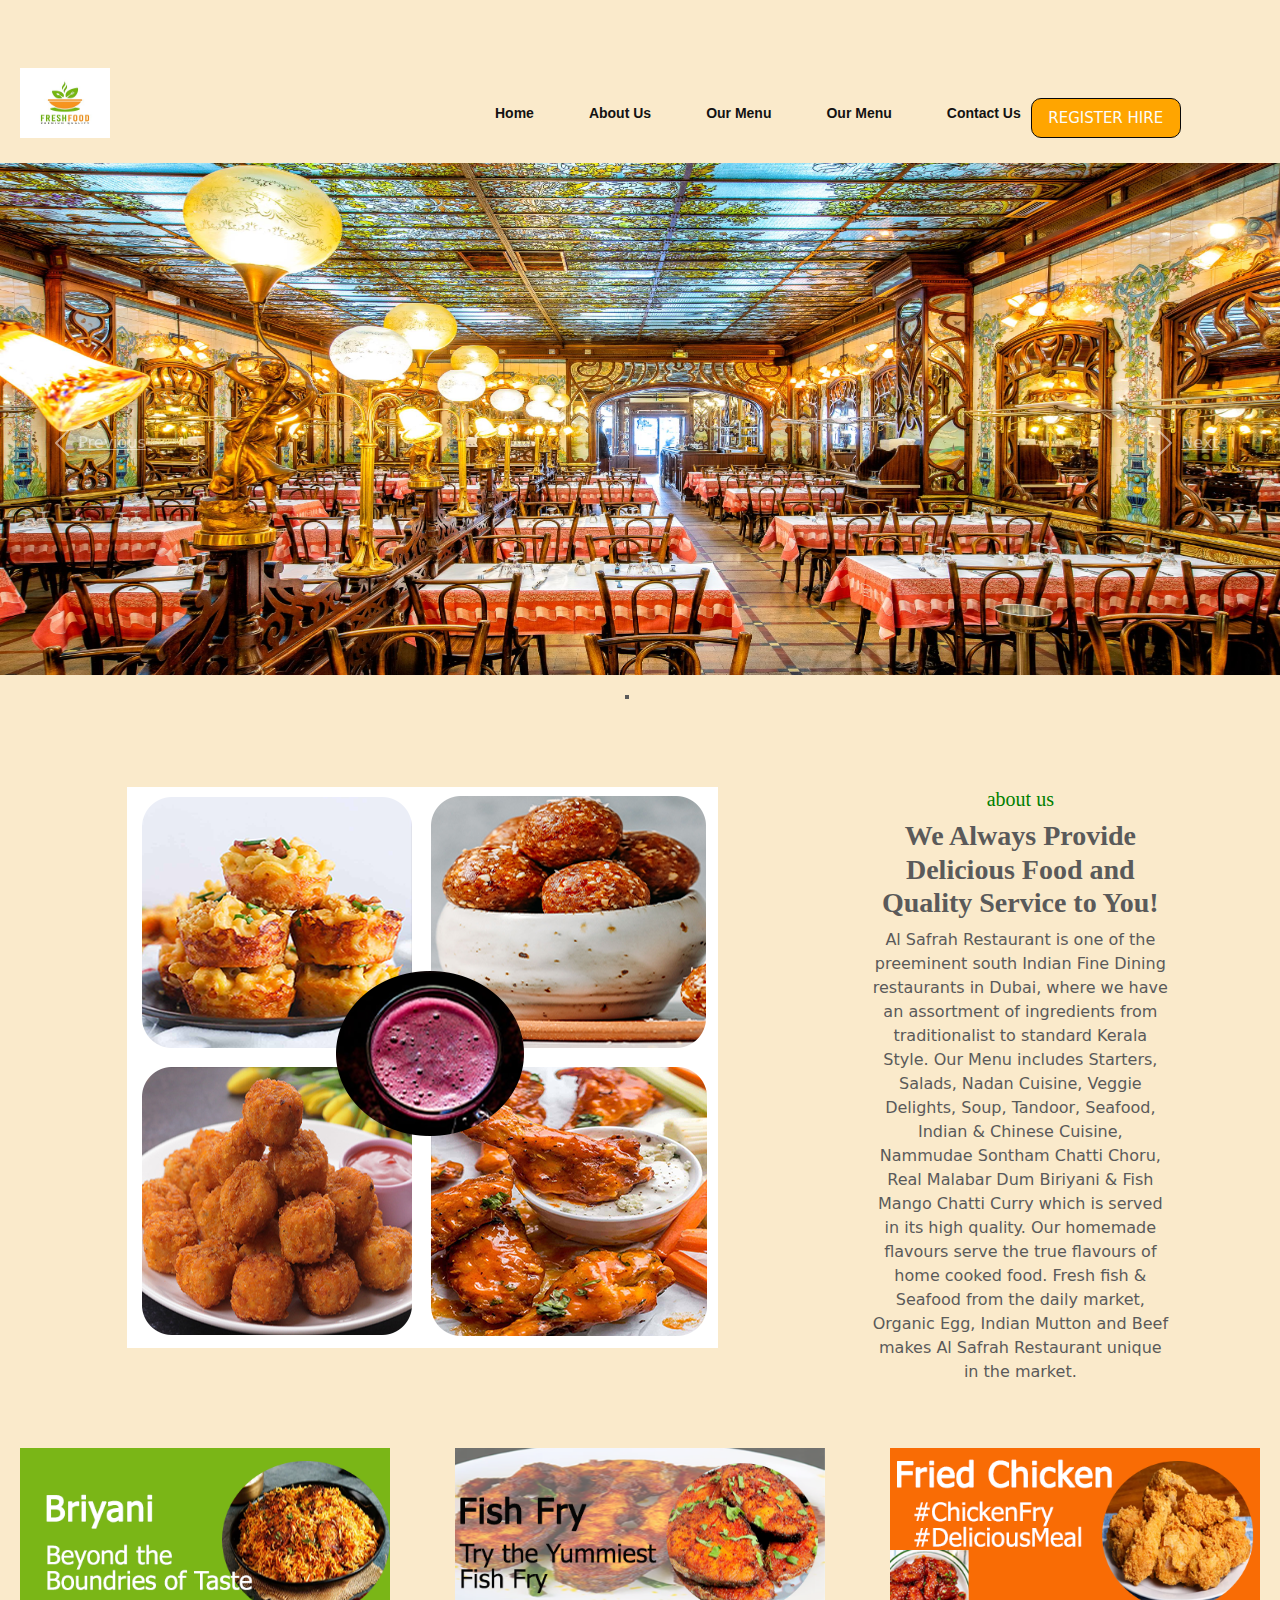
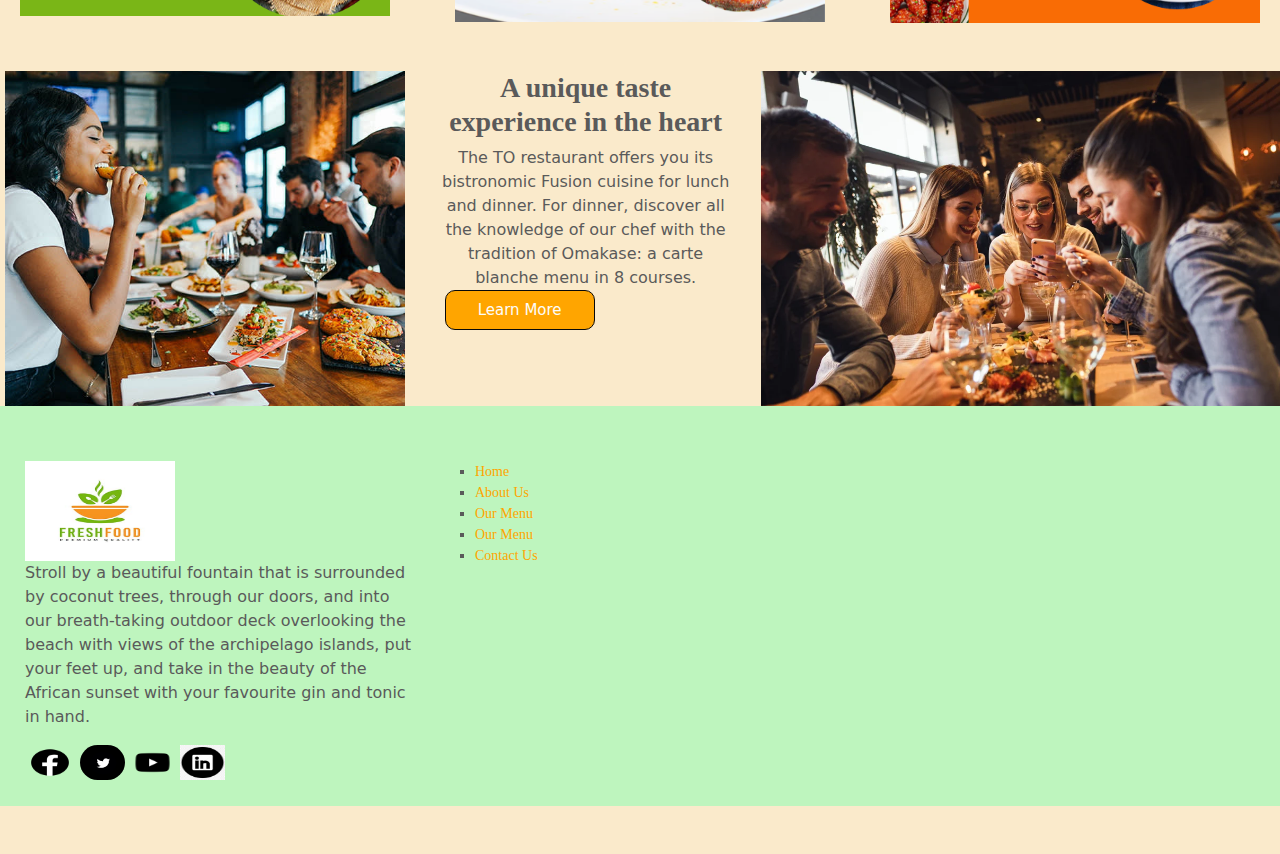
==== index.html @ cebdc0dc "first commit" ====
<!DOCTYPE html>
<html>
    <head>
      <title>KATOSHO</title>
      <link rel="stylesheet" href="assets/css/bootstrap/bootstrap.css">
      <link rel="stylesheet" href="assets/css/bootstrap/bootstrap.min.css">
      <link rel="stylesheet" href="assets/js/bootstrap.bundle.min.js">
      <link rel="stylesheet" href="assets/js/bootstrap.bundle.js">
      <link rel="stylesheet" href="assets/css/style.css">
      <link rel="stylesheet" href="assets/css/carousel.css">
    </head>

    <body>
      <div class="header">
        <div class="logo">
          <img src="assets/images/loogo.jpg" alt="logo" width="90" height="70">
        </div>

        <div class="menu">
          <ul>
            <li><a href="index.html">Home</a></li>
            <li><a href="pages/about.html">About Us</a></li>
            <li><a href="pages/service.html">Our Menu</a></li>
            <li><a href="pages/menu.html">Our Menu</a></li>
            <li><a href="pages/contact.html">Contact Us</a></li>
          </ul>
        </div>
        <button class="pg"><a href="#">REGISTER HIRE</a></button>
      </div>
      
      <div id="carouselExampleIndicators" class="carousel slide" data-ride="carousel">
        <ol class="carousel-indicators">
          <li data-target="#carouselExampleIndicators" data-slide-to="0" class="active"></li>
          <li data-target="#carouselExampleIndicators" data-slide-to="1"></li>
          <li data-target="#carouselExampleIndicators" data-slide-to="2"></li>
        </ol>

        <div class="carousel-inner">
          <div class="carousel-item active mb-5" data-bs-interval="1000">
          <img src="assets/images/restaurants.jpg" alt="First slide" width="100%" height="500px">
          </div>
          <div class="carousel-item mb-5" data-bs-interval="1000">
            <img src="assets/images/Pizza.jpg" alt="Second slide" width="100%" height="500px">
          </div>
          <div class="carousel-item mb-5">
            <img class="d-block w-100" src="assets/images/french.jpg" alt="Third slide" width="100%" height="500px">
          </div>
        </div>

        <a class="carousel-control-prev" href="#carouselExampleIndicators" role="button" data-slide="prev">
          <span class="carousel-control-prev-icon" aria-hidden="true"></span>
          <span class="sr-only">Previous</span>
        </a>
        <a class="carousel-control-next" href="#carouselExampleIndicators" role="button" data-slide="next">
          <span class="carousel-control-next-icon" aria-hidden="true"></span>
          <span class="sr-only">Next</span>
        </a>
      </div>
    </div>   
      
    <div class="grid-container">
      <!-- <div class="content">
        <h2 style="color: orange;">JESSY FRESH FOOD</h2>
      </div> -->
      <div class="row">
        <div class="col-8">
          <img src="assets/images/menu.png">
        </div>
        <div class="col-3">
          <h5>about us</h5>
          <h3>We Always Provide Delicious Food and Quality Service to You!</h3>
          <p>
            Al Safrah Restaurant is one of the preeminent south Indian Fine Dining restaurants in Dubai, where we have an assortment of ingredients from traditionalist to standard Kerala Style. Our Menu includes Starters, Salads, Nadan Cuisine, Veggie Delights, Soup, Tandoor, Seafood, Indian & Chinese Cuisine, Nammudae Sontham Chatti Choru, Real Malabar Dum Biriyani & Fish Mango Chatti Curry which is served in its high quality. Our homemade flavours serve the true flavours of home cooked food.
            Fresh fish & Seafood from the daily market, Organic Egg, Indian Mutton and Beef makes Al Safrah Restaurant unique in the market.</p>
        </div>
      </div>

      <div class="row mt-5">
        <div class="col">
          <img src="assets/images/biryani.png" width="370px">
        </div>
        <div class="col">
            <img src="assets/images/chiken.png" width="370px">
        </div>
        <div class="col">
          <img src="assets/images/fish.png" width="370px">
        </div>
      </div>

      <div class="row mt-5">
        <div class="col-4">
          <img src="assets/images/food.jpg"  width="400px">
        </div>
        <div class="col-3 text-center">
          <h3>A unique taste experience in the heart</h3>
          <p>
            The TO restaurant offers you its bistronomic Fusion cuisine for lunch and dinner.
            For dinner, discover all the knowledge of our chef with the tradition of Omakase: a carte blanche menu in 8 courses.
          </p><br>
          <button class="pg"><a href="pages/about.html">Learn More</a></button>
        </div>
        <div class="col-4 ">
          <img src="assets/images/friends.webp" width="530px">
        </div>
      </div>
    </div>
            
    <footer>
      <div class="foot mt-5">
        <div class="row">
          <div class="col-4">
            <img class="log" src="assets/images/loogo.jpg" width="150px" height="100px">
          <P>
            Stroll by a beautiful fountain that is surrounded by coconut trees, through our doors, and into our breath-taking outdoor deck overlooking the beach with views of the archipelago islands, put your feet up, and take in the beauty of the African sunset with your favourite gin and tonic in hand.
          </P>
          <div class="icon">
            <img src="assets/icon/facebook.webp" width="50px" height="35px">
            <img class="ico" src="assets/icon/twiter.jpg" width="45px" height="35px">
            <img src="assets/icon/youtube.webp" width="45px" height="35px">
            <img src="assets/icon/linkedin.png" width="45px" height="35px">
          </div>
          </div>
          <div class="col-3">
            <ol>
              <li><a href="index.html">Home</a></li>
              <li><a href="pages/about.html">About Us</a></li>
              <li><a href="pages/service.html">Our Menu</a></li>
              <li><a href="pages/menu.html">Our Menu</a></li>
              <li><a href="pages/contact.html">Contact Us</a></li>
            </ol>
          </div>
          <div class="col">

          </div>
        </div>
      </div>
    </footer>
     <script src="assets/js/bootstrap.bundle.js"></script>
      <script src="assets/js/bootstrap.bundle.min.js"></script>
      <script src="assets/js/bootstrap.bundle.js.map"></script>
      <script src="assets/js/bootstrap.bundle.min.js.map"></script>
      <script type="text/javascript">
      </script>
      </script>
      </bdy>
    </body>
  </html>    
  
  
    <!-- <nav class="navbar navbar-expand-sm navbar-light bg-light">
          <div class="container">
            <a class="navbar-brand" href="#"><img src="assets/images/loogo.jpg" width="80px" height="60px"></a>
            <button class="navbar-toggler" type="button" data-toggle="collapse" data-target="#navbarSupportedContent" aria-controls="navbarSupportedContent" aria-expanded="false" aria-label="Toggle navigation">
              <span class="navbar-toggler-icon"></span>
            </button>
          
            <div class="collapse navbar-collapse" id="navbarSupportedContent">
              <ul class="navbar-nav mr-auto">
                <li class="nav-item active">
                  <a class="nav-link" href="index.html">Home <span class="sr-only"></span></a>
                </li>
                <li class="nav-item">
                  <a class="nav-link" href="pages/about.html">About Us</a>
                </li>
                <li class="nav-item dropdown">
                  <a class="nav-link dropdown-toggle" href="pages/service.html" id="navbarDropdown" role="button" data-toggle="dropdown" aria-haspopup="true" aria-expanded="false">
                    Our Services
                  </a>
                  <div class="dropdown-menu" aria-labelledby="navbarDropdown">
                    <a class="dropdown-item" href="pages/menu.html">Our Menu</a>
                    <a class="dropdown-item" href="pages/booking.html">Booking Hire</a>
                    <div class="dropdown-divider"></div>
                    <a class="dropdown-item" href="#">more</a>
                  </div>
                </li>
                <li class="nav-item">
                  <a class="nav-link disabled" href="pages/contact.html">Contact Us</a>
                </li>
              </ul>
            </div>
          </nav>
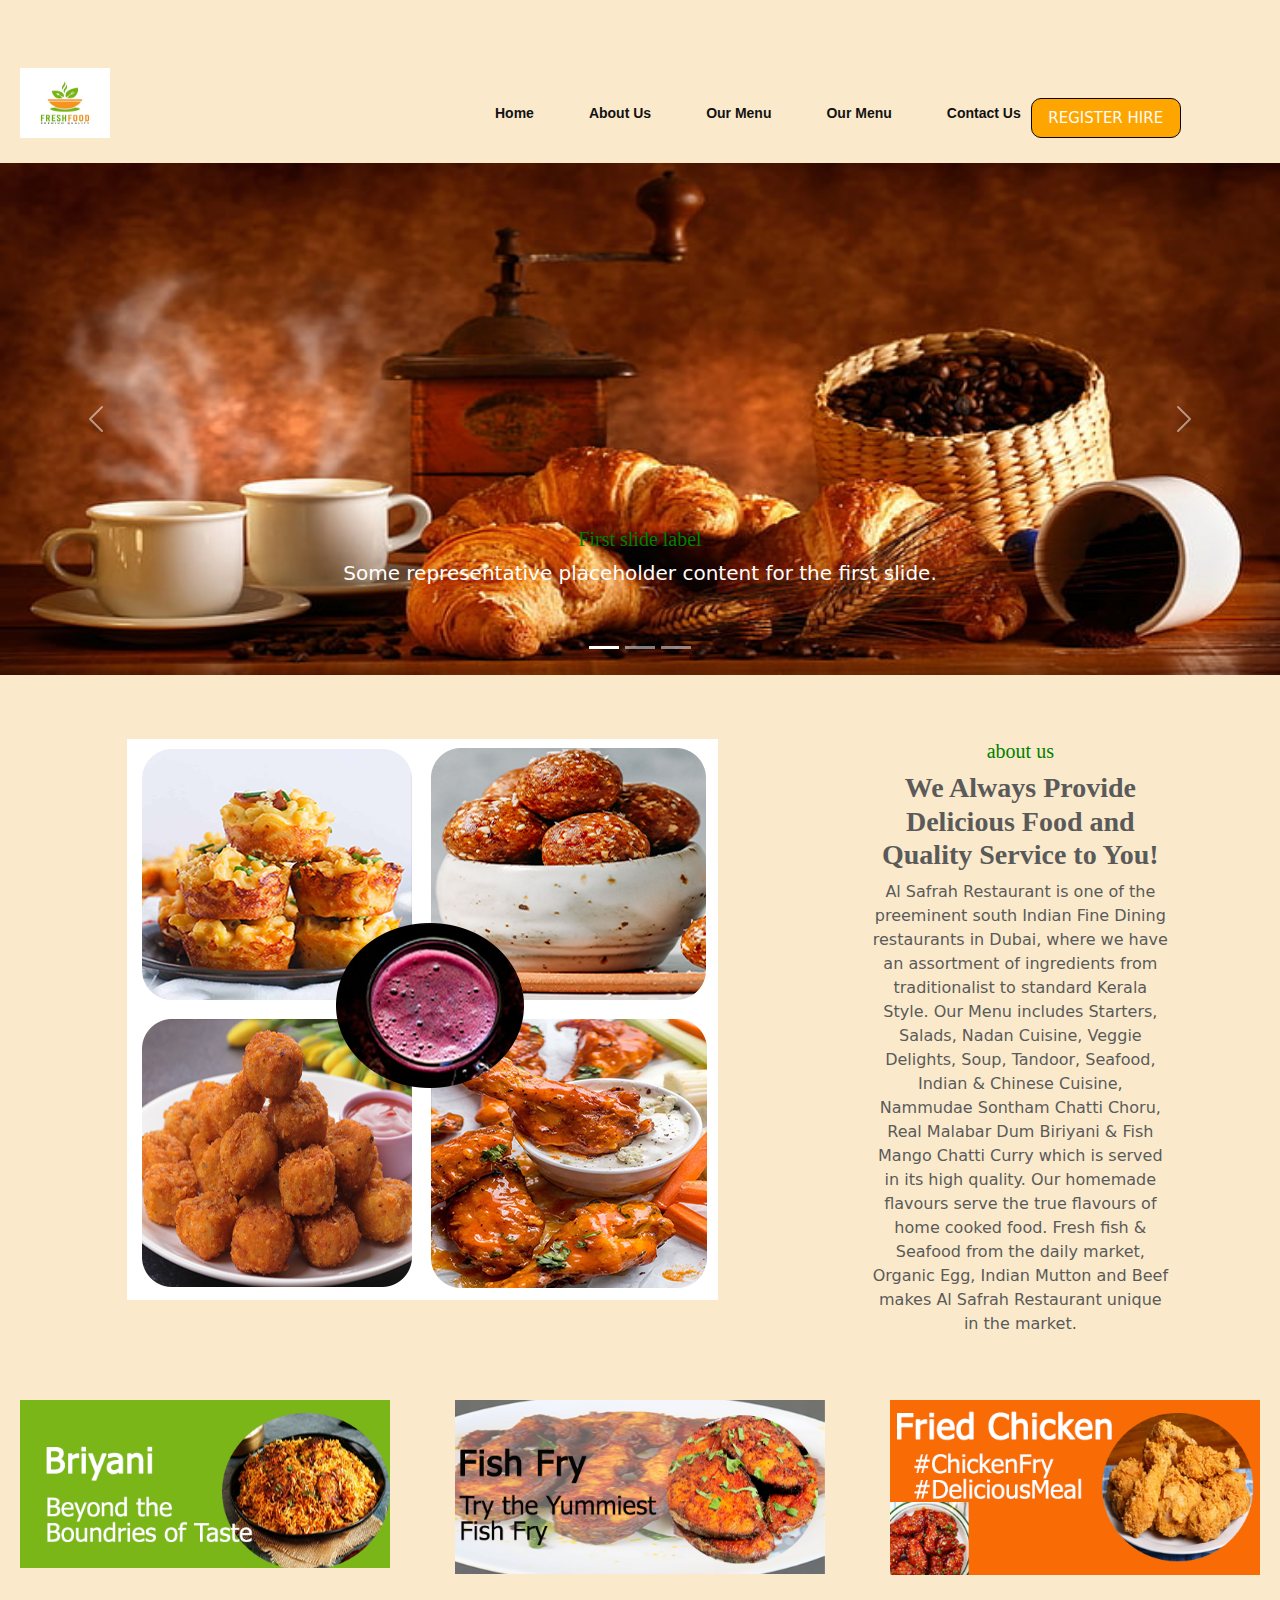
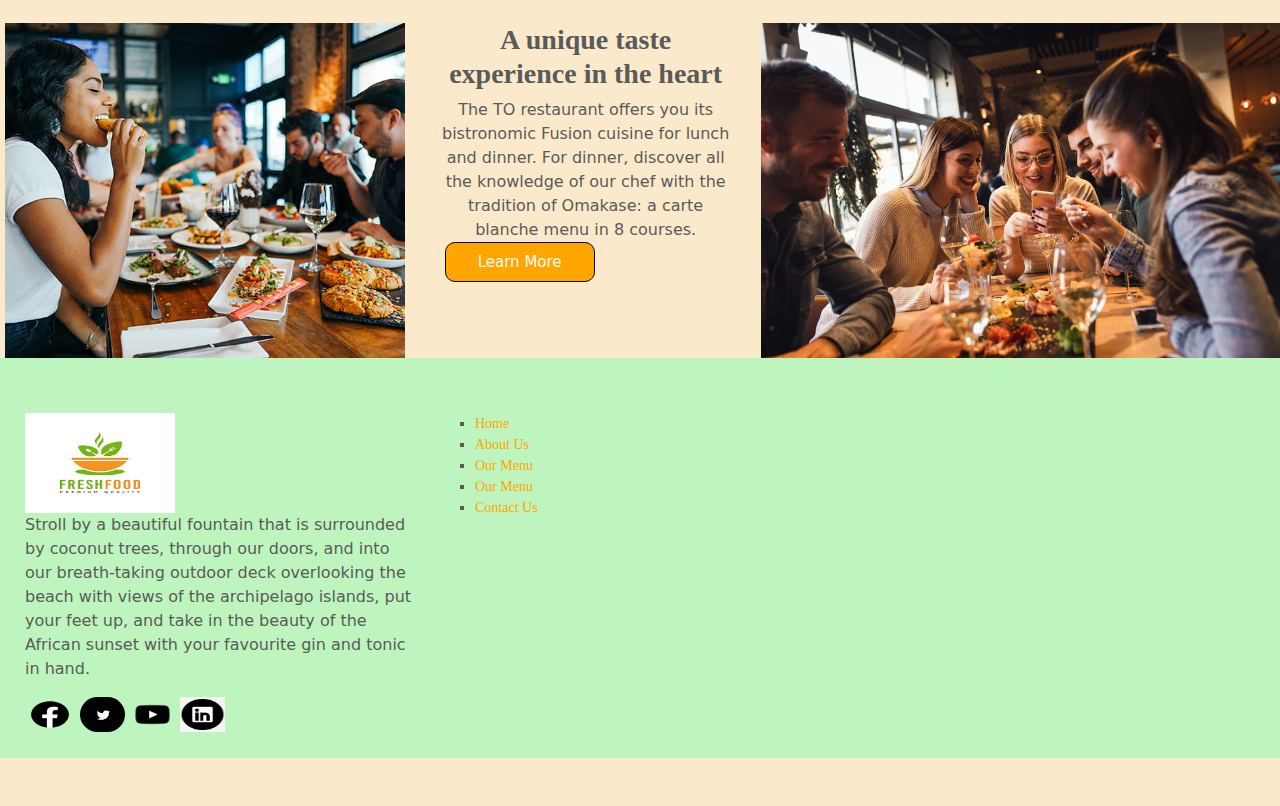
==== commit 0ce05023: "Slider Transition" ====
--- a/index.html
+++ b/index.html
@@ -27,35 +27,47 @@
         </div>
         <button class="pg"><a href="#">REGISTER HIRE</a></button>
       </div>
-      
-      <div id="carouselExampleIndicators" class="carousel slide" data-ride="carousel">
-        <ol class="carousel-indicators">
-          <li data-target="#carouselExampleIndicators" data-slide-to="0" class="active"></li>
-          <li data-target="#carouselExampleIndicators" data-slide-to="1"></li>
-          <li data-target="#carouselExampleIndicators" data-slide-to="2"></li>
-        </ol>
-
+      <!-- SLIDER START HERE -->
+      <div id="carouselExampleCaptions" class="carousel slide" data-bs-ride="carousel">
+        <div class="carousel-indicators">
+          <button type="button" data-bs-target="#carouselExampleCaptions" data-bs-slide-to="0" class="active" aria-current="true" aria-label="Slide 1"></button>
+          <button type="button" data-bs-target="#carouselExampleCaptions" data-bs-slide-to="1" aria-label="Slide 2"></button>
+          <button type="button" data-bs-target="#carouselExampleCaptions" data-bs-slide-to="2" aria-label="Slide 3"></button>
+        </div>
         <div class="carousel-inner">
-          <div class="carousel-item active mb-5" data-bs-interval="1000">
-          <img src="assets/images/restaurants.jpg" alt="First slide" width="100%" height="500px">
+          <div class="carousel-item active">
+            <img src="assets/images/slider/french.jpg" class="d-block w-100" alt="...">
+            <div class="carousel-caption d-none d-md-block">
+              <h5>First slide label</h5>
+              <p>Some representative placeholder content for the first slide.</p>
+            </div>
           </div>
-          <div class="carousel-item mb-5" data-bs-interval="1000">
-            <img src="assets/images/Pizza.jpg" alt="Second slide" width="100%" height="500px">
+          <div class="carousel-item">
+            <img src="assets/images/slider/coffee.jpg" class="d-block w-100" alt="...">
+            <div class="carousel-caption d-none d-md-block">
+              <h5>Second slide label</h5>
+              <p>Some representative placeholder content for the second slide.</p>
+            </div>
           </div>
-          <div class="carousel-item mb-5">
-            <img class="d-block w-100" src="assets/images/french.jpg" alt="Third slide" width="100%" height="500px">
+          <div class="carousel-item">
+            <img src="assets/images/slider/rest2.jpg" class="d-block w-100" alt="...">
+            <div class="carousel-caption d-none d-md-block">
+              <h5>Third slide label</h5>
+              <p>Some representative placeholder content for the third slide.</p>
+            </div>
           </div>
         </div>
+        <button class="carousel-control-prev" type="button" data-bs-target="#carouselExampleCaptions" data-bs-slide="prev">
+          <span class="carousel-control-prev-icon" aria-hidden="true"></span>
+          <span class="visually-hidden">Previous</span>
+        </button>
+        <button class="carousel-control-next" type="button" data-bs-target="#carouselExampleCaptions" data-bs-slide="next">
+          <span class="carousel-control-next-icon" aria-hidden="true"></span>
+          <span class="visually-hidden">Next</span>
+        </button>
+      </div>
+      <!-- SLIDER END HERE  -->
 
-        <a class="carousel-control-prev" href="#carouselExampleIndicators" role="button" data-slide="prev">
-          <span class="carousel-control-prev-icon" aria-hidden="true"></span>
-          <span class="sr-only">Previous</span>
-        </a>
-        <a class="carousel-control-next" href="#carouselExampleIndicators" role="button" data-slide="next">
-          <span class="carousel-control-next-icon" aria-hidden="true"></span>
-          <span class="sr-only">Next</span>
-        </a>
-      </div>
     </div>   
       
     <div class="grid-container">
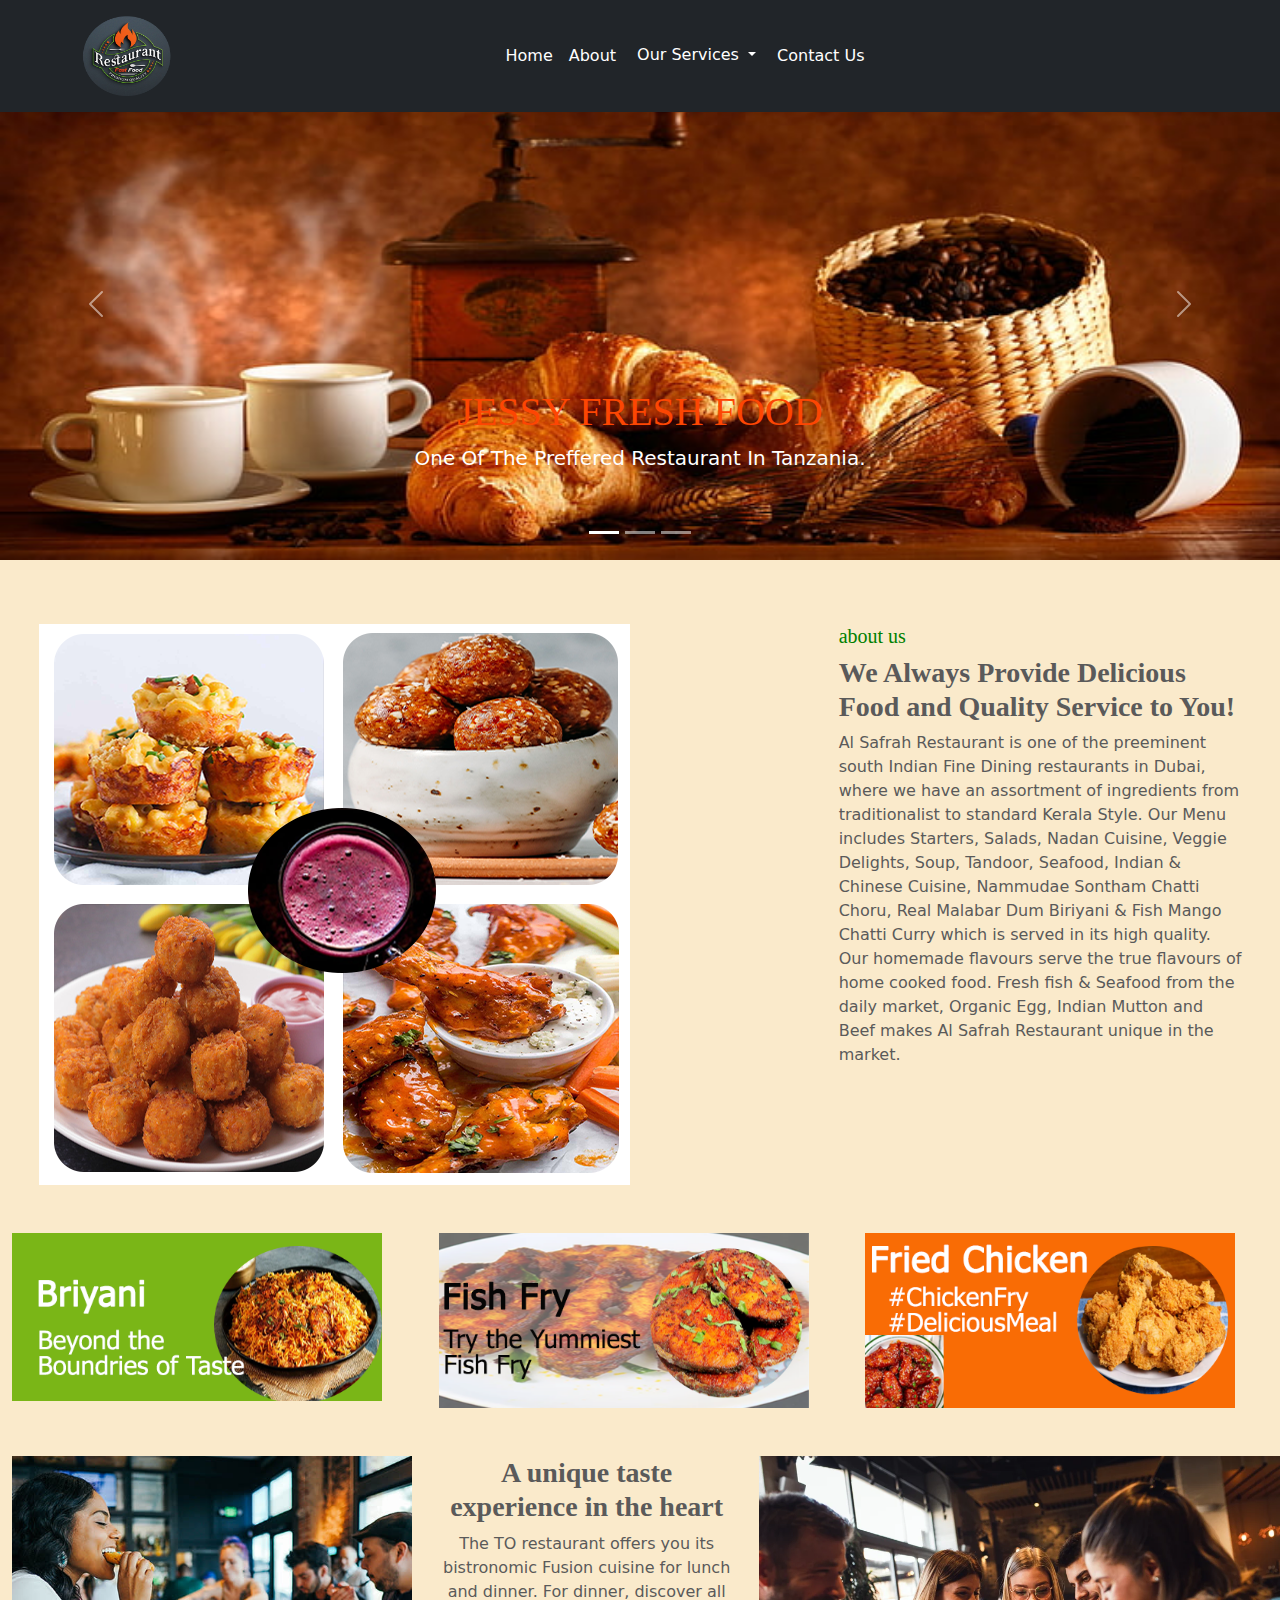
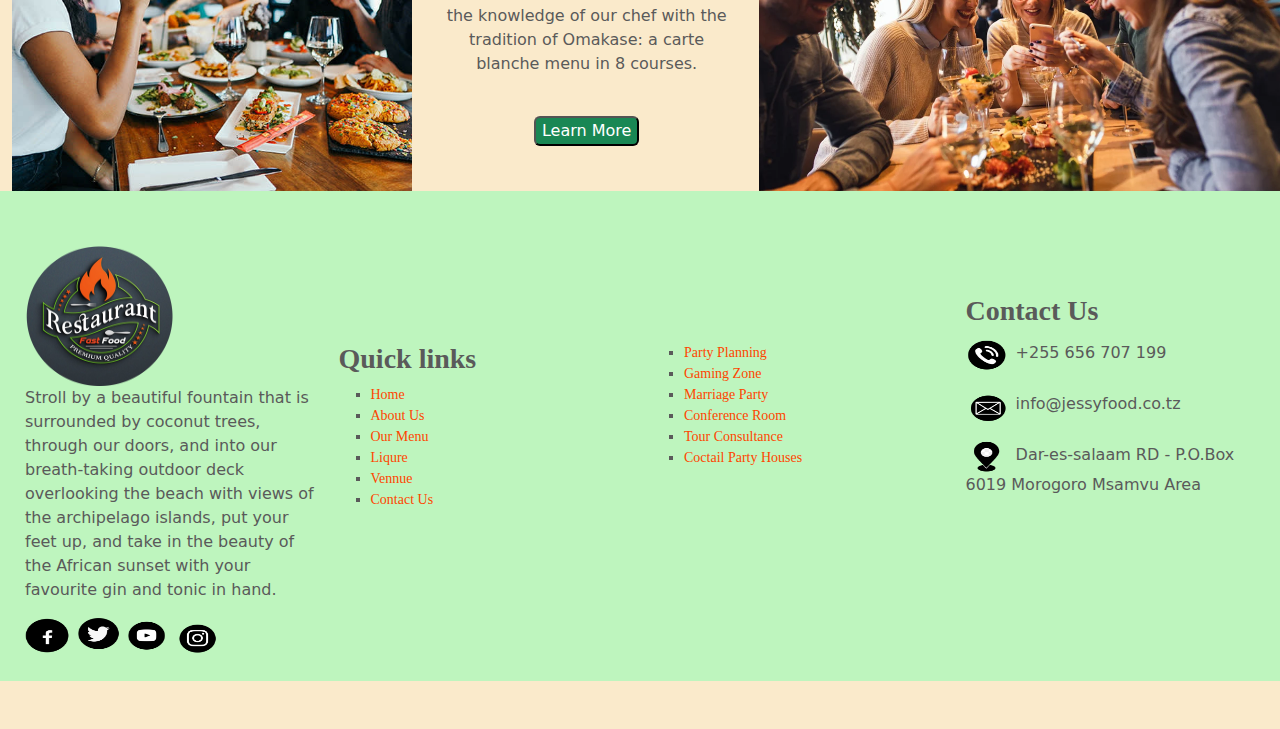
==== commit 3724d0e6: "i change header, design new pages" ====
--- a/index.html
+++ b/index.html
@@ -1,193 +1,237 @@
 <!DOCTYPE html>
 <html>
-    <head>
-      <title>KATOSHO</title>
-      <link rel="stylesheet" href="assets/css/bootstrap/bootstrap.css">
-      <link rel="stylesheet" href="assets/css/bootstrap/bootstrap.min.css">
-      <link rel="stylesheet" href="assets/js/bootstrap.bundle.min.js">
-      <link rel="stylesheet" href="assets/js/bootstrap.bundle.js">
-      <link rel="stylesheet" href="assets/css/style.css">
-      <link rel="stylesheet" href="assets/css/carousel.css">
-    </head>
-
-    <body>
-      <div class="header">
-        <div class="logo">
-          <img src="assets/images/loogo.jpg" alt="logo" width="90" height="70">
-        </div>
-
-        <div class="menu">
-          <ul>
+
+<head> 
+  <meta charset="UTF-8">
+  <meta name="viewport" content="width=device-width, initial-scale=1.0">
+  <title>KATOSHO</title>
+  <link rel="stylesheet" href="assets/css/bootstrap/bootstrap.css">
+  <link rel="stylesheet" href="assets/css/bootstrap/bootstrap.min.css">
+  <link rel="stylesheet" href="assets/js/bootstrap.bundle.min.js">
+  <link rel="stylesheet" href="assets/js/bootstrap.bundle.js">
+  <link rel="stylesheet" href="assets/css/style.css"> 
+  <link rel="stylesheet" href="assets/css/carousel.css">
+
+  <style>
+    .corousel-image-size{
+      height: 109vh;
+    }
+  </style>
+</head>
+
+<body>
+  <!-- NAVBAR START HERE -->
+  <nav class="navbar fixed-top navbar-expand-lg navbar-dark bg-dark p-md-3">
+    <div class="container">
+      <img src="assets/images/logo.png" width="90px" height="80px">
+      <button
+        type="button"
+        class="navbar-toggler"
+        data-bs-target="#navbarNav"
+        data-bs-taggle="collapse"
+        aria-controls="navbarNav"
+        aria-expanded="false"
+        aria-lable="toggle navbar"
+        >
+        <span class="navbar-toggler-icon"></span>
+      </button>
+      <div class="collapse navbar-collapse" id="navbarNav">
+        <div class="mx-auto">
+          <ul class="navbar-nav">
+            <li class="nav-item">
+              <a href="index.html" class="nav-link text-white">Home</a>
+            </li>
+            <li class="nav-item">
+              <a href="pages/about.html" class="nav-link text-white">About</a>
+            </li>
+            <li class="nav-item">
+              <div class="dropdown">
+                <button class="btn text-white dropdown-toggle" type="button" id="dropdownMenuButton1" data-bs-toggle="dropdown" aria-expanded="false">
+                  Our Services
+                </button>
+                <ul class="dropdown-menu" aria-labelledby="dropdownMenuButton1">
+                  <li><a class="dropdown-item" href="pages/menu.html">Menu</a></li>
+                  <li><a class="dropdown-item" href="pages/booking.html">Venue</a></li>
+                  <li><a class="dropdown-item" href="pages/liqure.html">Liqure</a></li>
+                </ul>
+              </div>
+            </li>
+            <li class="nav-item">
+              <a href="pages/contact.html" class="nav-link text-white">Contact Us</a>
+            </li>
+          </ul>
+        </div>
+      </div>
+    </div>
+  </nav>
+  <!-- NAVBAR END HERE -->
+
+  <!-- SLIDER START HERE -->
+  <div id="carouselExampleCaptions" class="carousel slide" data-bs-ride="carousel">
+    <div class="carousel-indicators">
+      <button type="button" data-bs-target="#carouselExampleCaptions" data-bs-slide-to="0" class="active"
+        aria-current="true" aria-label="Slide 1"></button>
+      <button type="button" data-bs-target="#carouselExampleCaptions" data-bs-slide-to="1"
+        aria-label="Slide 2"></button>
+      <button type="button" data-bs-target="#carouselExampleCaptions" data-bs-slide-to="2"
+        aria-label="Slide 3"></button>
+    </div>
+    <div class="carousel-inner">
+      <div class="carousel-item active">
+        <img src="assets/images/slider/french.jpg" class="d-block w-100 corousel-image-size" alt="...">
+        <div class="carousel-caption d-none d-md-block">
+          <h1>JESSY FRESH FOOD</h1>
+          <p>One Of The Preffered Restaurant In Tanzania.</p>
+        </div>
+      </div>
+      <div class="carousel-item">
+        <img src="assets/images/slider/coffee.jpg" class="d-block w-100 " alt="...">
+        <div class="carousel-caption d-none d-md-block">
+          <h1>JESSY FRESH FOOD</h1>
+          <p>One Of The Preffered Restaurant In Tanzania.</p>
+        </div>
+      </div>
+      <div class="carousel-item">
+        <img src="assets/images/slider/rest2.jpg" class="d-block w-100 " alt="...">
+        <div class="carousel-caption d-none d-md-block">
+          <h1>JESSY FRESH FOOD</h1>
+          <p>One Of The Preffered Restaurant In Tanzania.</p>
+        </div>
+      </div>
+    </div>
+    <button class="carousel-control-prev" type="button" data-bs-target="#carouselExampleCaptions" data-bs-slide="prev">
+      <span class="carousel-control-prev-icon" aria-hidden="true"></span>
+      <span class="visually-hidden">Previous</span>
+    </button>
+    <button class="carousel-control-next" type="button" data-bs-target="#carouselExampleCaptions" data-bs-slide="next">
+      <span class="carousel-control-next-icon" aria-hidden="true"></span>
+      <span class="visually-hidden">Next</span>
+    </button>
+  </div>
+  <!-- SLIDER END HERE> -->
+  <div class="container-fluid">
+    <div class="row justify-content-sm-around">
+        <div class="col-7">
+          <img src="assets/images/menu.png">
+        </div>
+        <div class="col-4">
+          <h5>about us</h5>
+          <h3>We Always Provide Delicious Food and Quality Service to You!</h3>
+          <p>
+            Al Safrah Restaurant is one of the preeminent south Indian Fine Dining restaurants in Dubai, where we have an
+            assortment of ingredients from traditionalist to standard Kerala Style. Our Menu includes Starters, Salads,
+            Nadan Cuisine, Veggie Delights, Soup, Tandoor, Seafood, Indian & Chinese Cuisine, Nammudae Sontham Chatti
+            Choru, Real Malabar Dum Biriyani & Fish Mango Chatti Curry which is served in its high quality. Our homemade
+            flavours serve the true flavours of home cooked food.
+            Fresh fish & Seafood from the daily market, Organic Egg, Indian Mutton and Beef makes Al Safrah Restaurant
+            unique in the market.
+          </p>
+        </div>
+    </div>
+
+    <div class="row mt-5">
+      <div class="col">
+        <img src="assets/images/biryani.png" width="370px">
+      </div>
+      <div class="col">
+        <img src="assets/images/chiken.png" width="370px">
+      </div>
+      <div class="col">
+        <img src="assets/images/fish.png" width="370px">
+      </div>
+    </div>
+
+    <div class="row mt-5">
+      <div class="col-4">
+        <img src="assets/images/food.jpg" width="400px">
+      </div>
+      <div class="col-3 text-center">
+        <h3>A unique taste experience in the heart</h3>
+        <p>
+          The TO restaurant offers you its bistronomic Fusion cuisine for lunch and dinner.
+          For dinner, discover all the knowledge of our chef with the tradition of Omakase: a carte blanche menu in 8
+          courses.
+        </p><br>
+        <button class="button bg-success rounded"><a class="text-decoration-none text-white" href="pages/about.html">Learn More</a></button>
+      </div>
+      <div class="col-4 ">
+        <img src="assets/images/friends.webp" width="530px">
+      </div>
+    </div>
+  </div>
+
+  <!-- FOOTER -->
+  <footer>
+    <div class="footer mt-5">
+      <div class="row">
+        <div class="col-3">
+          <img class="log" src="assets/images/logo.png" width="150px" height="140px">
+          <P>
+            Stroll by a beautiful fountain that is surrounded by coconut trees, through our doors, and into our
+            breath-taking outdoor deck overlooking the beach with views of the archipelago islands, put your feet up,
+            and take in the beauty of the African sunset with your favourite gin and tonic in hand.
+          </P>
+          <div class="icon">
+            <img src="assets/icon/facebook.png" width="45px" height="35px">
+            <img src="assets/icon/twiter.png" width="45px" height="35px">
+            <img src="assets/icon/youtube.png" width="45px" height="35px">
+            <img src="assets/icon/instagram.png" width="45px" height="35px">
+          </div>
+        </div>
+        <div class="col-3 mt-5 py-5">
+          <h3>Quick links</h3>
+          <ol>
             <li><a href="index.html">Home</a></li>
             <li><a href="pages/about.html">About Us</a></li>
-            <li><a href="pages/service.html">Our Menu</a></li>
             <li><a href="pages/menu.html">Our Menu</a></li>
+            <li><a href="pages/liqure.html">Liqure</a></li>
+            <li><a href="pages/booking.html">Vennue</a></li>
             <li><a href="pages/contact.html">Contact Us</a></li>
-          </ul>
-        </div>
-        <button class="pg"><a href="#">REGISTER HIRE</a></button>
-      </div>
-      <!-- SLIDER START HERE -->
-      <div id="carouselExampleCaptions" class="carousel slide" data-bs-ride="carousel">
-        <div class="carousel-indicators">
-          <button type="button" data-bs-target="#carouselExampleCaptions" data-bs-slide-to="0" class="active" aria-current="true" aria-label="Slide 1"></button>
-          <button type="button" data-bs-target="#carouselExampleCaptions" data-bs-slide-to="1" aria-label="Slide 2"></button>
-          <button type="button" data-bs-target="#carouselExampleCaptions" data-bs-slide-to="2" aria-label="Slide 3"></button>
-        </div>
-        <div class="carousel-inner">
-          <div class="carousel-item active">
-            <img src="assets/images/slider/french.jpg" class="d-block w-100" alt="...">
-            <div class="carousel-caption d-none d-md-block">
-              <h5>First slide label</h5>
-              <p>Some representative placeholder content for the first slide.</p>
-            </div>
-          </div>
-          <div class="carousel-item">
-            <img src="assets/images/slider/coffee.jpg" class="d-block w-100" alt="...">
-            <div class="carousel-caption d-none d-md-block">
-              <h5>Second slide label</h5>
-              <p>Some representative placeholder content for the second slide.</p>
-            </div>
-          </div>
-          <div class="carousel-item">
-            <img src="assets/images/slider/rest2.jpg" class="d-block w-100" alt="...">
-            <div class="carousel-caption d-none d-md-block">
-              <h5>Third slide label</h5>
-              <p>Some representative placeholder content for the third slide.</p>
-            </div>
-          </div>
-        </div>
-        <button class="carousel-control-prev" type="button" data-bs-target="#carouselExampleCaptions" data-bs-slide="prev">
-          <span class="carousel-control-prev-icon" aria-hidden="true"></span>
-          <span class="visually-hidden">Previous</span>
-        </button>
-        <button class="carousel-control-next" type="button" data-bs-target="#carouselExampleCaptions" data-bs-slide="next">
-          <span class="carousel-control-next-icon" aria-hidden="true"></span>
-          <span class="visually-hidden">Next</span>
-        </button>
-      </div>
-      <!-- SLIDER END HERE  -->
-
-    </div>   
-      
-    <div class="grid-container">
-      <!-- <div class="content">
-        <h2 style="color: orange;">JESSY FRESH FOOD</h2>
-      </div> -->
-      <div class="row">
-        <div class="col-8">
-          <img src="assets/images/menu.png">
-        </div>
-        <div class="col-3">
-          <h5>about us</h5>
-          <h3>We Always Provide Delicious Food and Quality Service to You!</h3>
-          <p>
-            Al Safrah Restaurant is one of the preeminent south Indian Fine Dining restaurants in Dubai, where we have an assortment of ingredients from traditionalist to standard Kerala Style. Our Menu includes Starters, Salads, Nadan Cuisine, Veggie Delights, Soup, Tandoor, Seafood, Indian & Chinese Cuisine, Nammudae Sontham Chatti Choru, Real Malabar Dum Biriyani & Fish Mango Chatti Curry which is served in its high quality. Our homemade flavours serve the true flavours of home cooked food.
-            Fresh fish & Seafood from the daily market, Organic Egg, Indian Mutton and Beef makes Al Safrah Restaurant unique in the market.</p>
-        </div>
-      </div>
-
-      <div class="row mt-5">
-        <div class="col">
-          <img src="assets/images/biryani.png" width="370px">
-        </div>
-        <div class="col">
-            <img src="assets/images/chiken.png" width="370px">
-        </div>
-        <div class="col">
-          <img src="assets/images/fish.png" width="370px">
-        </div>
-      </div>
-
-      <div class="row mt-5">
-        <div class="col-4">
-          <img src="assets/images/food.jpg"  width="400px">
-        </div>
-        <div class="col-3 text-center">
-          <h3>A unique taste experience in the heart</h3>
-          <p>
-            The TO restaurant offers you its bistronomic Fusion cuisine for lunch and dinner.
-            For dinner, discover all the knowledge of our chef with the tradition of Omakase: a carte blanche menu in 8 courses.
-          </p><br>
-          <button class="pg"><a href="pages/about.html">Learn More</a></button>
-        </div>
-        <div class="col-4 ">
-          <img src="assets/images/friends.webp" width="530px">
-        </div>
-      </div>
-    </div>
-            
-    <footer>
-      <div class="foot mt-5">
-        <div class="row">
-          <div class="col-4">
-            <img class="log" src="assets/images/loogo.jpg" width="150px" height="100px">
-          <P>
-            Stroll by a beautiful fountain that is surrounded by coconut trees, through our doors, and into our breath-taking outdoor deck overlooking the beach with views of the archipelago islands, put your feet up, and take in the beauty of the African sunset with your favourite gin and tonic in hand.
-          </P>
-          <div class="icon">
-            <img src="assets/icon/facebook.webp" width="50px" height="35px">
-            <img class="ico" src="assets/icon/twiter.jpg" width="45px" height="35px">
-            <img src="assets/icon/youtube.webp" width="45px" height="35px">
-            <img src="assets/icon/linkedin.png" width="45px" height="35px">
-          </div>
-          </div>
-          <div class="col-3">
-            <ol>
-              <li><a href="index.html">Home</a></li>
-              <li><a href="pages/about.html">About Us</a></li>
-              <li><a href="pages/service.html">Our Menu</a></li>
-              <li><a href="pages/menu.html">Our Menu</a></li>
-              <li><a href="pages/contact.html">Contact Us</a></li>
-            </ol>
-          </div>
-          <div class="col">
-
-          </div>
-        </div>
-      </div>
-    </footer>
-     <script src="assets/js/bootstrap.bundle.js"></script>
-      <script src="assets/js/bootstrap.bundle.min.js"></script>
-      <script src="assets/js/bootstrap.bundle.js.map"></script>
-      <script src="assets/js/bootstrap.bundle.min.js.map"></script>
-      <script type="text/javascript">
-      </script>
-      </script>
-      </bdy>
-    </body>
-  </html>    
-  
-  
-    <!-- <nav class="navbar navbar-expand-sm navbar-light bg-light">
-          <div class="container">
-            <a class="navbar-brand" href="#"><img src="assets/images/loogo.jpg" width="80px" height="60px"></a>
-            <button class="navbar-toggler" type="button" data-toggle="collapse" data-target="#navbarSupportedContent" aria-controls="navbarSupportedContent" aria-expanded="false" aria-label="Toggle navigation">
-              <span class="navbar-toggler-icon"></span>
-            </button>
-          
-            <div class="collapse navbar-collapse" id="navbarSupportedContent">
-              <ul class="navbar-nav mr-auto">
-                <li class="nav-item active">
-                  <a class="nav-link" href="index.html">Home <span class="sr-only"></span></a>
-                </li>
-                <li class="nav-item">
-                  <a class="nav-link" href="pages/about.html">About Us</a>
-                </li>
-                <li class="nav-item dropdown">
-                  <a class="nav-link dropdown-toggle" href="pages/service.html" id="navbarDropdown" role="button" data-toggle="dropdown" aria-haspopup="true" aria-expanded="false">
-                    Our Services
-                  </a>
-                  <div class="dropdown-menu" aria-labelledby="navbarDropdown">
-                    <a class="dropdown-item" href="pages/menu.html">Our Menu</a>
-                    <a class="dropdown-item" href="pages/booking.html">Booking Hire</a>
-                    <div class="dropdown-divider"></div>
-                    <a class="dropdown-item" href="#">more</a>
-                  </div>
-                </li>
-                <li class="nav-item">
-                  <a class="nav-link disabled" href="pages/contact.html">Contact Us</a>
-                </li>
-              </ul>
-            </div>
-          </nav>+
+          </ol>
+        </div>
+
+        <div class="col-3 mt-5 py-5">
+          <ol>
+            <li><a href="#">Party Planning</a></li>
+            <li><a href="#">Gaming Zone</a></li>
+            <li><a href="#">Marriage Party</a></li>
+            <li><a href="#">Conference Room</a></li>
+            <li><a href="#">Tour Consultance</a></li>
+            <li><a href="#">Coctail Party Houses</a></li>
+        </div>
+
+        <div class="col-3 mt-5">
+          <h3>Contact Us</h3>
+          <p>
+            <img src="assets/icon/phone.png" width="45px" height="35px">
+            +255 656 707 199
+          </p>
+          <p>
+            <img src="assets/icon/email.png" width="45px" height="35px">
+            info@jessyfood.co.tz
+          </p>
+          <p>
+            <img src="assets/icon/location.png" width="45px" height="35px">
+            Dar-es-salaam RD - P.O.Box 6019 Morogoro Msamvu Area
+          </p>
+
+        </div>
+      </div>
+    </div>
+  </footer>
+  <script src="assets/js/bootstrap.bundle.min.js"></script>
+
+  <!-- <script>
+    var nav = document.querySelector('nav');
+
+    window.addEventListerner('scroll', function(){
+      if(window.pageYOffset > 100){
+        nav.classList.add('bg-dark', 'shadow');
+      } else{
+        nav.classList.remove('bg-dark', 'shadow') 
+      }
+    })
+  </script> -->
+</body>
+</html>--- a/assets/css/style.css
+++ b/assets/css/style.css
@@ -6,62 +6,10 @@
 
 
 
-.header{
-    width: 1200px;
-    height: 75px;
-    margin: -50;
-    margin-top: -300px;
-    padding: 20;
-    margin: 20px;
-    background: transparent;
+h1{
+    color:rgb(253, 70, 3);
+    font-family: 'nunito';
     
-}
-
-
-ul{
-    float: left;
-    display: flex;
-    padding-left: 420px;
-    text-align: center;
-    
-}
-
-ul li{
-    list-style: none;
-    margin-left: 55px;
-    margin-top: -35px;
-    font-size: 14px;
-    
-}
-
-ul li a{
-    text-decoration: none;
-    color: rgb(19, 18, 18);
-    font-family: sans-serif;
-    font-weight: bold;
-    transition: 0.4 ease-in-out;
-    
-}
-ul li a:hover{
-    color: orange;
-}
-
-.pg{
-    
-    width: 150px;
-    height: 40px;
-    background: orange;
-    border: 1px solid rgb(8, 8, 8);
-    border-radius: 10px;
-    margin-top: -40px;
-    float: left;
-    margin-left: 10px;
-}
-
-.pg a{
-    text-decoration: none;
-    color: rgb(252, 252, 250);
-    font-size: 15px;
 }
 
 .grid-container{
@@ -71,28 +19,8 @@
 }
 
 
-.content{
-    justify-content: center;
-    text-align: center;
-    font-family: 'tahoma';
-    margin-bottom: 30px;
-    
-}
 
-.content h2{
-    
-    font-weight: bold;
-    color: orange;
-}
 
-.content p{
-    margin: 0px;
-    padding-top: 10px;
-    padding-bottom: 10px;
-    padding-right: 250px;
-    padding-left: 250px;
-    font-size: 20px;
-}
 
 h5{
     font-family: 'cursive';
@@ -105,56 +33,15 @@
     font-weight: bold;
 }
 
-.col p{
-    font-family: 'spectral';
-}
-
-.pr{
-    
-    width: 150px;
-    height: 40px;
-    background: rgb(248, 4, 4);
-    border: 1px solid rgb(8, 8, 8);
-    border-radius: 10px;
-}
-
-.pr a{
-    text-decoration: none;
-    color: rgb(252, 252, 250);
-    font-size: 15px;
-}
-
-
-.grid-container{
-    text-align: center;
-    
-}
-
-.grid-container h2{
-    color: rgb(5, 5, 255);
-    font-weight: bold;
-}
-
-.par p{
-    margin: 30px;
-    justify-content: center;
-    font-size: 18px;
-}
 
 footer{
     width: 100%;
-    height: 400px;
+    height: 490px;
     background: rgb(190, 245, 190);
     padding-top: 7px;
     padding-left: 25px;
     padding-right: 25px;
 }
-
-.ico{
-    border-radius: 35px;
-}
-
-
 
 ol li{
     list-style:square;
@@ -166,10 +53,62 @@
     text-decoration: none;
     color: rgb(19, 18, 18);
     font-family: 'cursive';
-    color: orange;
+    color: orangered;
     transition: 0.4 ease-in-out;
     
 }
 ul li a:hover{
-    color: orange;
+    color: orangered;
 }
+
+
+/* .content{
+    justify-content: center;
+    text-align: center;
+    font-family: 'tahoma';
+    margin-bottom: 30px;
+    
+}
+
+.content h2{
+    
+    font-weight: bold;
+    color: orangered;
+}
+
+.content p{
+    margin: 0px;
+    padding-top: 10px;
+    padding-bottom: 10px;
+    padding-right: 250px;
+    padding-left: 250px;
+    font-size: 20px;
+} */
+
+/* .col p{
+    font-family: 'spectral';
+}
+
+.pr{
+    
+    width: 150px;
+    height: 40px;
+    background: orangered;
+    border: 1px solid rgb(8, 8, 8);
+    border-radius: 10px;
+}
+
+.pr a{
+    text-decoration: none;
+    color: rgb(252, 252, 250);
+    font-size: 15px;
+} */
+
+
+
+
+/* .par p{
+    margin: 30px;
+    justify-content: center;
+    font-size: 18px;
+} */
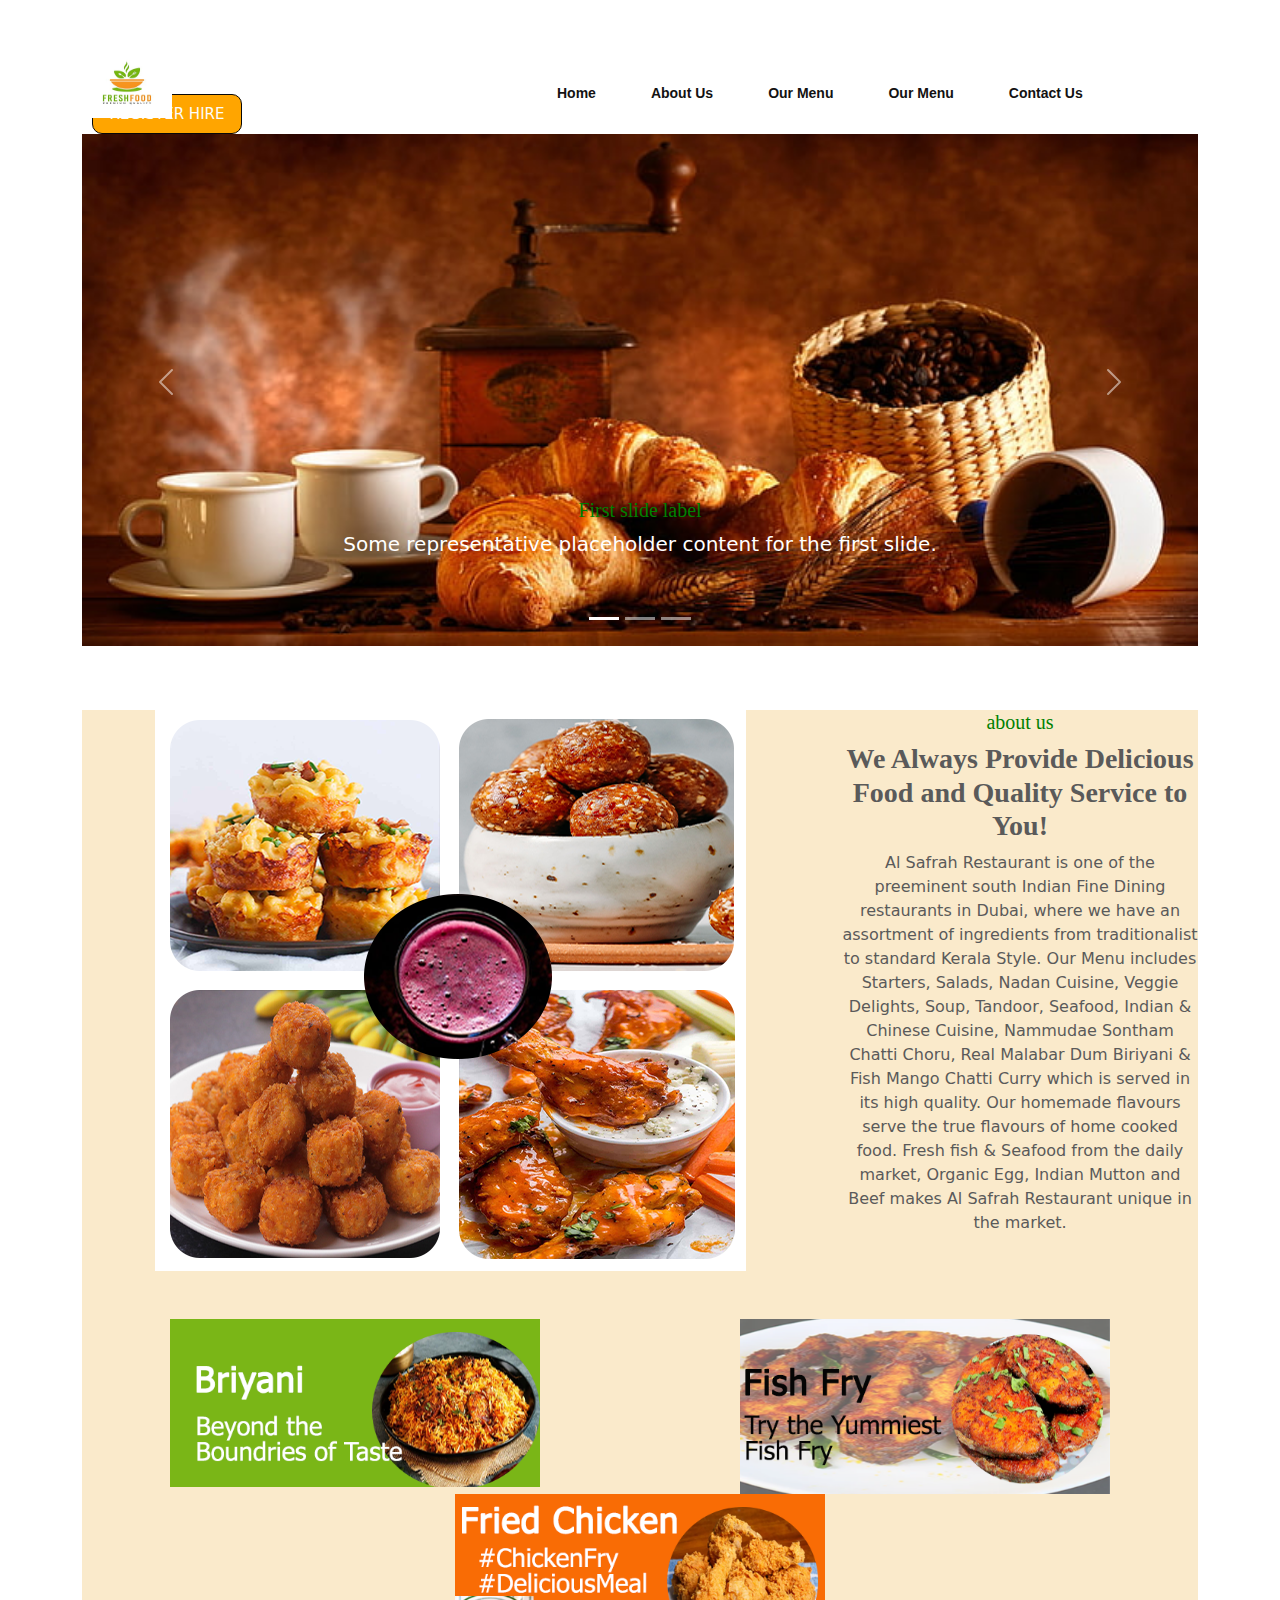
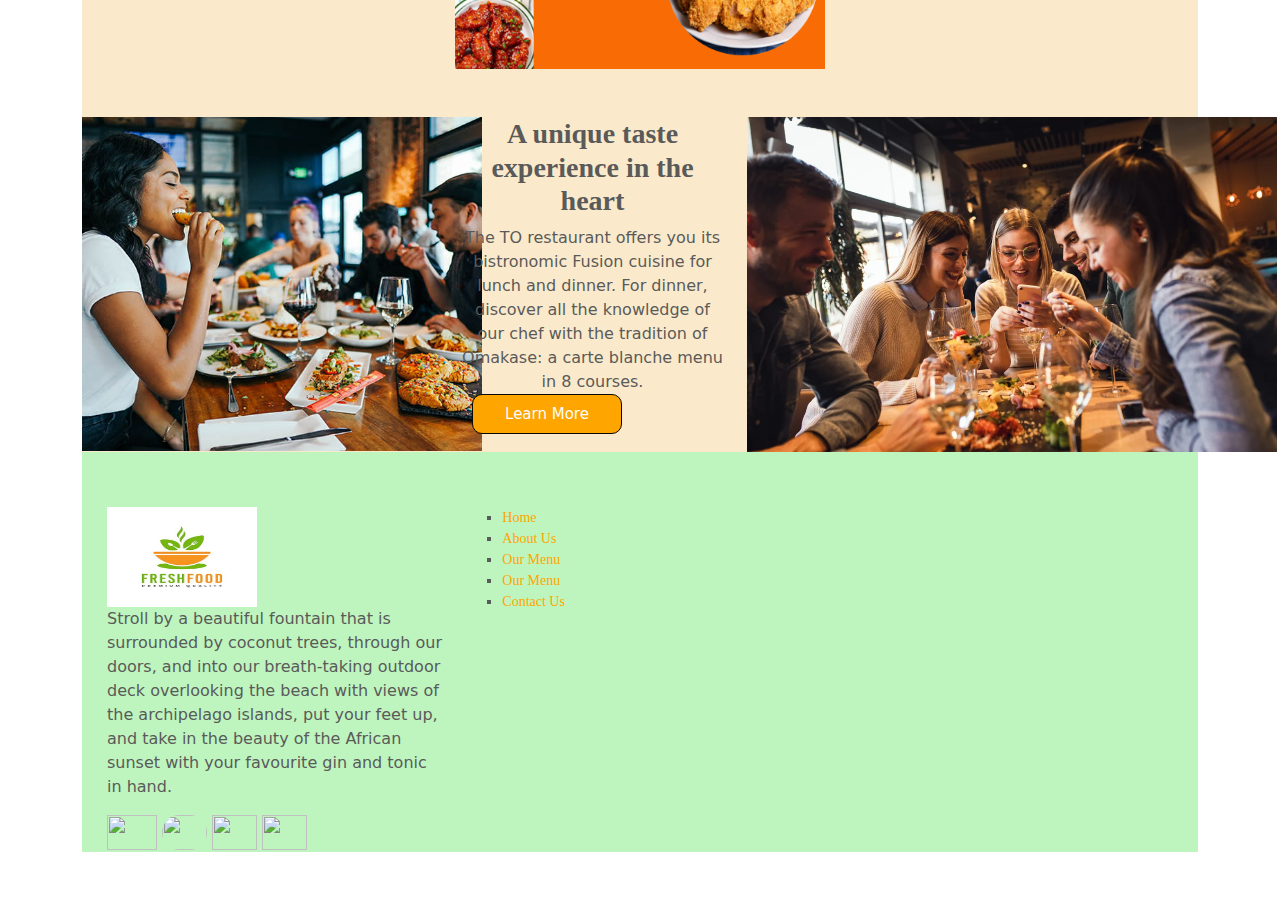
==== commit ac80182d: "committed Changes" ====
--- a/index.html
+++ b/index.html
@@ -1,117 +1,92 @@
 <!DOCTYPE html>
 <html>
 
-<head> 
-  <meta charset="UTF-8">
-  <meta name="viewport" content="width=device-width, initial-scale=1.0">
+<head>
   <title>KATOSHO</title>
   <link rel="stylesheet" href="assets/css/bootstrap/bootstrap.css">
   <link rel="stylesheet" href="assets/css/bootstrap/bootstrap.min.css">
   <link rel="stylesheet" href="assets/js/bootstrap.bundle.min.js">
   <link rel="stylesheet" href="assets/js/bootstrap.bundle.js">
-  <link rel="stylesheet" href="assets/css/style.css"> 
+  <link rel="stylesheet" href="assets/css/style.css">
   <link rel="stylesheet" href="assets/css/carousel.css">
-
-  <style>
-    .corousel-image-size{
-      height: 109vh;
-    }
-  </style>
 </head>
 
 <body>
-  <!-- NAVBAR START HERE -->
-  <nav class="navbar fixed-top navbar-expand-lg navbar-dark bg-dark p-md-3">
-    <div class="container">
-      <img src="assets/images/logo.png" width="90px" height="80px">
-      <button
-        type="button"
-        class="navbar-toggler"
-        data-bs-target="#navbarNav"
-        data-bs-taggle="collapse"
-        aria-controls="navbarNav"
-        aria-expanded="false"
-        aria-lable="toggle navbar"
-        >
-        <span class="navbar-toggler-icon"></span>
+  <div class="container">
+    <div class="header">
+      <div class="logo">
+        <img src="assets/images/loogo.jpg" alt="logo" width="90" height="70">
+      </div>
+
+      <div class="menu">
+        <ul>
+          <li><a href="index.html">Home</a></li>
+          <li><a href="pages/about.html">About Us</a></li>
+          <li><a href="pages/service.html">Our Menu</a></li>
+          <li><a href="pages/menu.html">Our Menu</a></li>
+          <li><a href="pages/contact.html">Contact Us</a></li>
+        </ul>
+      </div>
+      <button class="pg"><a href="#">REGISTER HIRE</a></button>
+    </div>
+    <header>
+
+    </header>
+
+    <!-- SLIDER START HERE -->
+    <div id="carouselExampleCaptions" class="carousel slide" data-bs-ride="carousel">
+      <div class="carousel-indicators">
+        <button type="button" data-bs-target="#carouselExampleCaptions" data-bs-slide-to="0" class="active"
+          aria-current="true" aria-label="Slide 1"></button>
+        <button type="button" data-bs-target="#carouselExampleCaptions" data-bs-slide-to="1"
+          aria-label="Slide 2"></button>
+        <button type="button" data-bs-target="#carouselExampleCaptions" data-bs-slide-to="2"
+          aria-label="Slide 3"></button>
+      </div>
+      <div class="carousel-inner">
+        <div class="carousel-item active">
+          <img src="assets/images/slider/french.jpg" class="d-block w-100" alt="...">
+          <div class="carousel-caption d-none d-md-block">
+            <h5>First slide label</h5>
+            <p>Some representative placeholder content for the first slide.</p>
+          </div>
+        </div>
+        <div class="carousel-item">
+          <img src="assets/images/slider/coffee.jpg" class="d-block w-100" alt="...">
+          <div class="carousel-caption d-none d-md-block">
+            <h5>Second slide label</h5>
+            <p>Some representative placeholder content for the second slide.</p>
+          </div>
+        </div>
+        <div class="carousel-item">
+          <img src="assets/images/slider/rest2.jpg" class="d-block w-100" alt="...">
+          <div class="carousel-caption d-none d-md-block">
+            <h5>Third slide label</h5>
+            <p>Some representative placeholder content for the third slide.</p>
+          </div>
+        </div>
+      </div>
+      <button class="carousel-control-prev" type="button" data-bs-target="#carouselExampleCaptions"
+        data-bs-slide="prev">
+        <span class="carousel-control-prev-icon" aria-hidden="true"></span>
+        <span class="visually-hidden">Previous</span>
       </button>
-      <div class="collapse navbar-collapse" id="navbarNav">
-        <div class="mx-auto">
-          <ul class="navbar-nav">
-            <li class="nav-item">
-              <a href="index.html" class="nav-link text-white">Home</a>
-            </li>
-            <li class="nav-item">
-              <a href="pages/about.html" class="nav-link text-white">About</a>
-            </li>
-            <li class="nav-item">
-              <div class="dropdown">
-                <button class="btn text-white dropdown-toggle" type="button" id="dropdownMenuButton1" data-bs-toggle="dropdown" aria-expanded="false">
-                  Our Services
-                </button>
-                <ul class="dropdown-menu" aria-labelledby="dropdownMenuButton1">
-                  <li><a class="dropdown-item" href="pages/menu.html">Menu</a></li>
-                  <li><a class="dropdown-item" href="pages/booking.html">Venue</a></li>
-                  <li><a class="dropdown-item" href="pages/liqure.html">Liqure</a></li>
-                </ul>
-              </div>
-            </li>
-            <li class="nav-item">
-              <a href="pages/contact.html" class="nav-link text-white">Contact Us</a>
-            </li>
-          </ul>
-        </div>
-      </div>
-    </div>
-  </nav>
-  <!-- NAVBAR END HERE -->
-
-  <!-- SLIDER START HERE -->
-  <div id="carouselExampleCaptions" class="carousel slide" data-bs-ride="carousel">
-    <div class="carousel-indicators">
-      <button type="button" data-bs-target="#carouselExampleCaptions" data-bs-slide-to="0" class="active"
-        aria-current="true" aria-label="Slide 1"></button>
-      <button type="button" data-bs-target="#carouselExampleCaptions" data-bs-slide-to="1"
-        aria-label="Slide 2"></button>
-      <button type="button" data-bs-target="#carouselExampleCaptions" data-bs-slide-to="2"
-        aria-label="Slide 3"></button>
-    </div>
-    <div class="carousel-inner">
-      <div class="carousel-item active">
-        <img src="assets/images/slider/french.jpg" class="d-block w-100 corousel-image-size" alt="...">
-        <div class="carousel-caption d-none d-md-block">
-          <h1>JESSY FRESH FOOD</h1>
-          <p>One Of The Preffered Restaurant In Tanzania.</p>
-        </div>
-      </div>
-      <div class="carousel-item">
-        <img src="assets/images/slider/coffee.jpg" class="d-block w-100 " alt="...">
-        <div class="carousel-caption d-none d-md-block">
-          <h1>JESSY FRESH FOOD</h1>
-          <p>One Of The Preffered Restaurant In Tanzania.</p>
-        </div>
-      </div>
-      <div class="carousel-item">
-        <img src="assets/images/slider/rest2.jpg" class="d-block w-100 " alt="...">
-        <div class="carousel-caption d-none d-md-block">
-          <h1>JESSY FRESH FOOD</h1>
-          <p>One Of The Preffered Restaurant In Tanzania.</p>
-        </div>
-      </div>
-    </div>
-    <button class="carousel-control-prev" type="button" data-bs-target="#carouselExampleCaptions" data-bs-slide="prev">
-      <span class="carousel-control-prev-icon" aria-hidden="true"></span>
-      <span class="visually-hidden">Previous</span>
-    </button>
-    <button class="carousel-control-next" type="button" data-bs-target="#carouselExampleCaptions" data-bs-slide="next">
-      <span class="carousel-control-next-icon" aria-hidden="true"></span>
-      <span class="visually-hidden">Next</span>
-    </button>
-  </div>
-  <!-- SLIDER END HERE> -->
-  <div class="container-fluid">
-    <div class="row justify-content-sm-around">
-        <div class="col-7">
+      <button class="carousel-control-next" type="button" data-bs-target="#carouselExampleCaptions"
+        data-bs-slide="next">
+        <span class="carousel-control-next-icon" aria-hidden="true"></span>
+        <span class="visually-hidden">Next</span>
+      </button>
+    </div>
+    <!-- SLIDER END HERE  -->
+
+
+
+  <div class="grid-container">
+    <!-- <div class="content">
+        <h2 style="color: orange;">JESSY FRESH FOOD</h2>
+      </div> -->
+      <div class="row">
+        <div class="col-8">
           <img src="assets/images/menu.png">
         </div>
         <div class="col-4">
@@ -124,10 +99,9 @@
             Choru, Real Malabar Dum Biriyani & Fish Mango Chatti Curry which is served in its high quality. Our homemade
             flavours serve the true flavours of home cooked food.
             Fresh fish & Seafood from the daily market, Organic Egg, Indian Mutton and Beef makes Al Safrah Restaurant
-            unique in the market.
-          </p>
-        </div>
-    </div>
+            unique in the market.</p>
+        </div>
+      </div>
 
     <div class="row mt-5">
       <div class="col">
@@ -152,7 +126,7 @@
           For dinner, discover all the knowledge of our chef with the tradition of Omakase: a carte blanche menu in 8
           courses.
         </p><br>
-        <button class="button bg-success rounded"><a class="text-decoration-none text-white" href="pages/about.html">Learn More</a></button>
+        <button class="pg"><a href="pages/about.html">Learn More</a></button>
       </div>
       <div class="col-4 ">
         <img src="assets/images/friends.webp" width="530px">
@@ -160,78 +134,83 @@
     </div>
   </div>
 
-  <!-- FOOTER -->
   <footer>
-    <div class="footer mt-5">
+    <div class="foot mt-5">
       <div class="row">
-        <div class="col-3">
-          <img class="log" src="assets/images/logo.png" width="150px" height="140px">
+        <div class="col-4">
+          <img class="log" src="assets/images/loogo.jpg" width="150px" height="100px">
           <P>
             Stroll by a beautiful fountain that is surrounded by coconut trees, through our doors, and into our
             breath-taking outdoor deck overlooking the beach with views of the archipelago islands, put your feet up,
             and take in the beauty of the African sunset with your favourite gin and tonic in hand.
           </P>
           <div class="icon">
-            <img src="assets/icon/facebook.png" width="45px" height="35px">
-            <img src="assets/icon/twiter.png" width="45px" height="35px">
-            <img src="assets/icon/youtube.png" width="45px" height="35px">
-            <img src="assets/icon/instagram.png" width="45px" height="35px">
-          </div>
-        </div>
-        <div class="col-3 mt-5 py-5">
-          <h3>Quick links</h3>
+            <img src="assets/icon/facebook.webp" width="50px" height="35px">
+            <img class="ico" src="assets/icon/twiter.jpg" width="45px" height="35px">
+            <img src="assets/icon/youtube.webp" width="45px" height="35px">
+            <img src="assets/icon/linkedin.png" width="45px" height="35px">
+          </div>
+        </div>
+        <div class="col-3">
           <ol>
             <li><a href="index.html">Home</a></li>
             <li><a href="pages/about.html">About Us</a></li>
+            <li><a href="pages/service.html">Our Menu</a></li>
             <li><a href="pages/menu.html">Our Menu</a></li>
-            <li><a href="pages/liqure.html">Liqure</a></li>
-            <li><a href="pages/booking.html">Vennue</a></li>
             <li><a href="pages/contact.html">Contact Us</a></li>
-
           </ol>
         </div>
-
-        <div class="col-3 mt-5 py-5">
-          <ol>
-            <li><a href="#">Party Planning</a></li>
-            <li><a href="#">Gaming Zone</a></li>
-            <li><a href="#">Marriage Party</a></li>
-            <li><a href="#">Conference Room</a></li>
-            <li><a href="#">Tour Consultance</a></li>
-            <li><a href="#">Coctail Party Houses</a></li>
-        </div>
-
-        <div class="col-3 mt-5">
-          <h3>Contact Us</h3>
-          <p>
-            <img src="assets/icon/phone.png" width="45px" height="35px">
-            +255 656 707 199
-          </p>
-          <p>
-            <img src="assets/icon/email.png" width="45px" height="35px">
-            info@jessyfood.co.tz
-          </p>
-          <p>
-            <img src="assets/icon/location.png" width="45px" height="35px">
-            Dar-es-salaam RD - P.O.Box 6019 Morogoro Msamvu Area
-          </p>
+        <div class="col">
 
         </div>
       </div>
     </div>
   </footer>
+
+  
+  <script src="assets/js/bootstrap.bundle.js"></script>
   <script src="assets/js/bootstrap.bundle.min.js"></script>
-
-  <!-- <script>
-    var nav = document.querySelector('nav');
-
-    window.addEventListerner('scroll', function(){
-      if(window.pageYOffset > 100){
-        nav.classList.add('bg-dark', 'shadow');
-      } else{
-        nav.classList.remove('bg-dark', 'shadow') 
-      }
-    })
-  </script> -->
+  <script src="assets/js/bootstrap.bundle.js.map"></script>
+  <script src="assets/js/bootstrap.bundle.min.js.map"></script>
+  <script type="text/javascript">
+  </script>
+  </script>
+  </div>
+</div>
 </body>
-</html>+
+</html>
+
+
+<!-- <nav class="navbar navbar-expand-sm navbar-light bg-light">
+          <div class="container">
+            <a class="navbar-brand" href="#"><img src="assets/images/loogo.jpg" width="80px" height="60px"></a>
+            <button class="navbar-toggler" type="button" data-toggle="collapse" data-target="#navbarSupportedContent" aria-controls="navbarSupportedContent" aria-expanded="false" aria-label="Toggle navigation">
+              <span class="navbar-toggler-icon"></span>
+            </button>
+          
+            <div class="collapse navbar-collapse" id="navbarSupportedContent">
+              <ul class="navbar-nav mr-auto">
+                <li class="nav-item active">
+                  <a class="nav-link" href="index.html">Home <span class="sr-only"></span></a>
+                </li>
+                <li class="nav-item">
+                  <a class="nav-link" href="pages/about.html">About Us</a>
+                </li>
+                <li class="nav-item dropdown">
+                  <a class="nav-link dropdown-toggle" href="pages/service.html" id="navbarDropdown" role="button" data-toggle="dropdown" aria-haspopup="true" aria-expanded="false">
+                    Our Services
+                  </a>
+                  <div class="dropdown-menu" aria-labelledby="navbarDropdown">
+                    <a class="dropdown-item" href="pages/menu.html">Our Menu</a>
+                    <a class="dropdown-item" href="pages/booking.html">Booking Hire</a>
+                    <div class="dropdown-divider"></div>
+                    <a class="dropdown-item" href="#">more</a>
+                  </div>
+                </li>
+                <li class="nav-item">
+                  <a class="nav-link disabled" href="pages/contact.html">Contact Us</a>
+                </li>
+              </ul>
+            </div>
+          </nav>--- a/assets/css/style.css
+++ b/assets/css/style.css
@@ -1,114 +1,148 @@
-body{
-    margin: 0px;
-    padding: 0px;
-    background : rgb(250, 234, 203);
+body {
+  margin: 0px;
+  padding: 0px;
+  background: rgb(255, 255, 255);
 }
 
 
 
-h1{
-    color:rgb(253, 70, 3);
-    font-family: 'nunito';
-    
+ul {
+  float: left;
+  display: flex;
+  padding-left: 420px;
+  text-align: center;
 }
 
-.grid-container{
-    background: rgb(250, 234, 203);
-    text-align: center;
-    justify-content: center;
+ul li {
+  list-style: none;
+  margin-left: 55px;
+  margin-top: -35px;
+  font-size: 14px;
 }
 
-
-
-
-
-h5{
-    font-family: 'cursive';
-    color: green;
-
+ul li a {
+  text-decoration: none;
+  color: rgb(19, 18, 18);
+  font-family: sans-serif;
+  font-weight: bold;
+  transition: 0.4 ease-in-out;
+}
+ul li a:hover {
+  color: orange;
 }
 
-h3{
-    font-family: 'oxygen';
-    font-weight: bold;
+.pg {
+  width: 150px;
+  height: 40px;
+  background: orange;
+  border: 1px solid rgb(8, 8, 8);
+  border-radius: 10px;
+  margin-top: -40px;
+  float: left;
+  margin-left: 10px;
 }
 
-
-footer{
-    width: 100%;
-    height: 490px;
-    background: rgb(190, 245, 190);
-    padding-top: 7px;
-    padding-left: 25px;
-    padding-right: 25px;
+.pg a {
+  text-decoration: none;
+  color: rgb(252, 252, 250);
+  font-size: 15px;
 }
 
-ol li{
-    list-style:square;
-    font-size: 14px;
-    
+.grid-container {
+  background: rgb(250, 234, 203);
+  text-align: center;
+  justify-content: center;
 }
 
-ol li a{
-    text-decoration: none;
-    color: rgb(19, 18, 18);
-    font-family: 'cursive';
-    color: orangered;
-    transition: 0.4 ease-in-out;
-    
-}
-ul li a:hover{
-    color: orangered;
+.content {
+  justify-content: center;
+  text-align: center;
+  font-family: "tahoma";
+  margin-bottom: 30px;
 }
 
-
-/* .content{
-    justify-content: center;
-    text-align: center;
-    font-family: 'tahoma';
-    margin-bottom: 30px;
-    
+.content h2 {
+  font-weight: bold;
+  color: orange;
 }
 
-.content h2{
-    
-    font-weight: bold;
-    color: orangered;
+.content p {
+  margin: 0px;
+  padding-top: 10px;
+  padding-bottom: 10px;
+  padding-right: 250px;
+  padding-left: 250px;
+  font-size: 20px;
 }
 
-.content p{
-    margin: 0px;
-    padding-top: 10px;
-    padding-bottom: 10px;
-    padding-right: 250px;
-    padding-left: 250px;
-    font-size: 20px;
-} */
-
-/* .col p{
-    font-family: 'spectral';
+h5 {
+  font-family: "cursive";
+  color: green;
 }
 
-.pr{
-    
-    width: 150px;
-    height: 40px;
-    background: orangered;
-    border: 1px solid rgb(8, 8, 8);
-    border-radius: 10px;
+h3 {
+  font-family: "oxygen";
+  font-weight: bold;
 }
 
-.pr a{
-    text-decoration: none;
-    color: rgb(252, 252, 250);
-    font-size: 15px;
-} */
+.col p {
+  font-family: "spectral";
+}
 
+.pr {
+  width: 150px;
+  height: 40px;
+  background: rgb(248, 4, 4);
+  border: 1px solid rgb(8, 8, 8);
+  border-radius: 10px;
+}
 
+.pr a {
+  text-decoration: none;
+  color: rgb(252, 252, 250);
+  font-size: 15px;
+}
 
+.grid-container {
+  text-align: center;
+}
 
-/* .par p{
-    margin: 30px;
-    justify-content: center;
-    font-size: 18px;
-} */
+.grid-container h2 {
+  color: rgb(5, 5, 255);
+  font-weight: bold;
+}
+
+.par p {
+  margin: 30px;
+  justify-content: center;
+  font-size: 18px;
+}
+
+footer {
+  width: 100%;
+  height: 400px;
+  background: rgb(190, 245, 190);
+  padding-top: 7px;
+  padding-left: 25px;
+  padding-right: 25px;
+}
+
+.ico {
+  border-radius: 35px;
+}
+
+ol li {
+  list-style: square;
+  font-size: 14px;
+}
+
+ol li a {
+  text-decoration: none;
+  color: rgb(19, 18, 18);
+  font-family: "cursive";
+  color: orange;
+  transition: 0.4 ease-in-out;
+}
+ul li a:hover {
+  color: orange;
+}
